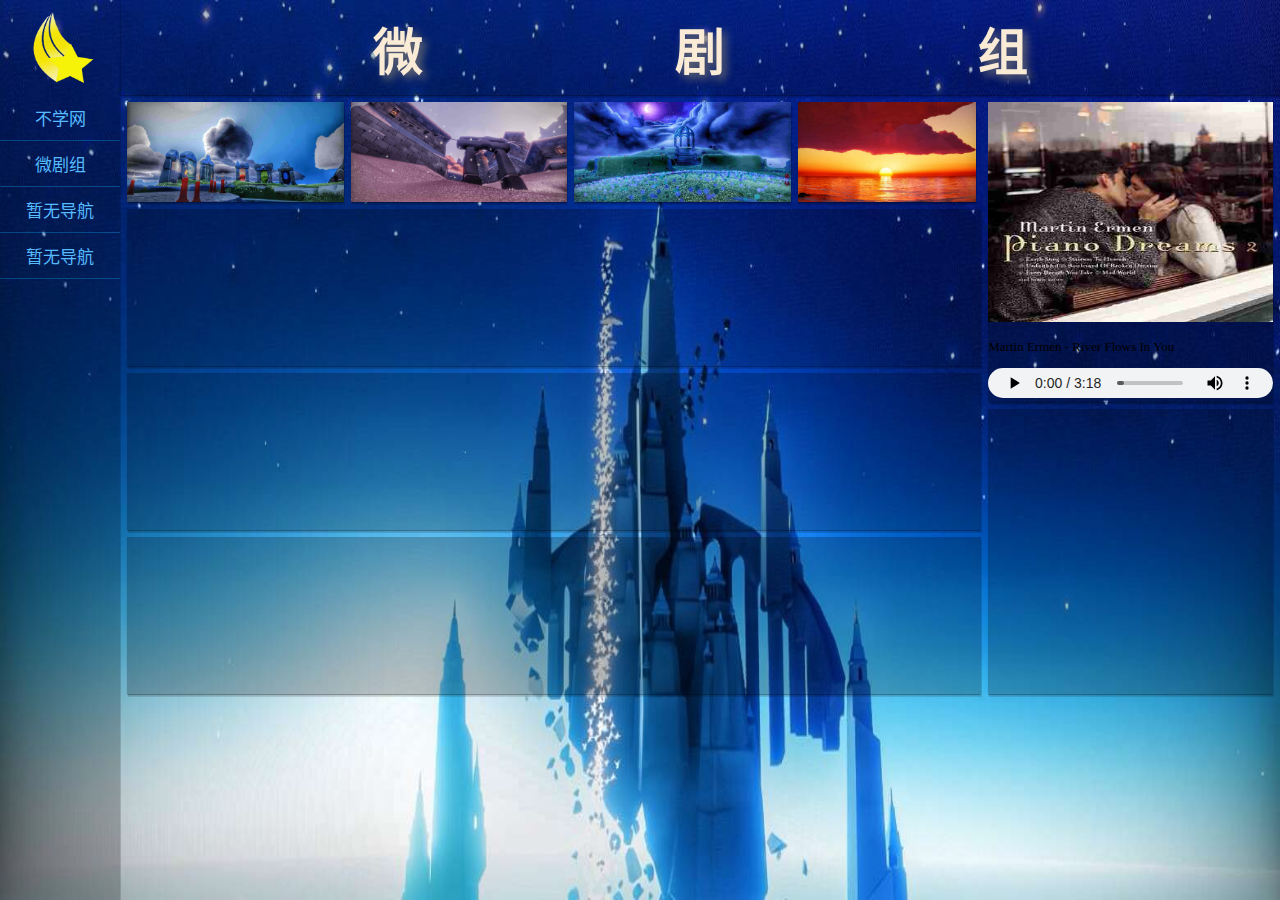
==== index.html @ 16af59c2 "Add files via upload" ====
<!DOCTYPE html>
<html lang="zh-CN" manifest="wjz.appcache">
  <head>
    <meta charset="UTF-8" />
    <meta http-equiv="X-UA-Compatible" content="IE=edge" />
    <meta name="viewport" content="width=device-width, initial-scale=1.0" />
    <title>微剧组</title>
    <link rel="icon" href="favicon.ico" />
    <style>
      body {
        margin: 0;
        height: 100vh;
        background-image: url("./SKY0.jpg");
        background-size: 100% 100%;
      }
      a {
        transition: font-size 0.5s;
        text-decoration: none;
        color: rgb(86, 187, 255);
      }
      .daohang:hover {
        background: rgba(135, 206, 250, 0.445);
        font-size: 20px;
      }

      /* * {
        border: 1px solid black;
      } */
      .yinying {
        box-shadow: rgb(0 0 0 / 20%) 0px 2px 1px -1px,
          rgb(0 0 0 / 14%) 0px 1px 1px 0px, rgb(0 0 0 / 12%) 1px 3px 0px;
      }
      .baise {
        background-color: rgba(0, 0, 0, 0.233);
      }
      .flex {
        display: flex;
      }
      .flex1 {
        flex: 1;
        background-color: rgba(0, 0, 0, 0);
      }
      .flex2 {
        display: flex;
        align-items: center;
        justify-content: space-evenly;
        font-size: 50px;
        color: antiquewhite;
      }
      .flex3 {
        flex: 1;
      }
      .column {
        flex-direction: column;
      }

      .mg8 {
        margin: 7px;
      }
      .mgr8 {
        margin-right: 7px;
      }
      .mgt8 {
        margin-top: 7px;
      }
      .daohang {
        display: flex;
        justify-content: center;
        padding: 10px 20px;
        border-bottom: 1px solid rgba(16, 183, 255, 0.3);
        font-size: 17px;
        color: rgb(0, 0, 0);
      }
      .zt {
        font-family: serif;
        text-shadow: 4px 4px 8px rgb(114, 113, 113);
      }
    </style>
  </head>

  <body class="flex">
    <!--侧边栏-->
    <div style="width: 120px; z-index: 2" class="baise yinying">
      <!-- 头像栏 -->
      <div
        style="padding: 10px; align-items: center; justify-content: center"
        class="flex"
      >
        <img src="LOGO.png" width="70px" height="75px" alt="微剧组" />
      </div>
      <!-- 导航栏 -->
      <div class="flex1">
        <div class="daohang">
          <a href="https://blog.noxue.com/">不学网</a>
        </div>
        <div class="daohang">
          <a href="http://www.czixue7.icoc.bz/">微剧组</a>
        </div>
        <div class="daohang"><a href="#">暂无导航</a></div>
        <div class="daohang"><a href="#">暂无导航</a></div>
      </div>
    </div>
    <!--主区域-->
    <div class="flex3 column">
      <!--头部栏-->
      <div style="height: 95px; z-index: 1" class="zt flex2 baise yinying">
        <b>微</b>
        <b>剧</b>
        <b>组</b>
      </div>
      <!--内容区-->
      <div style="overflow: auto" class="flex">
        <!--左区-->
        <div style="flex: 3" class="flex column mg8">
          <!--数据区-->
          <div class="flex">
            <!-- 图片块 -->
            <div style="height: 100px" class="baise mgr8 yinying">
              <img src="SKY1.jpg" width="100%" height="100%" alt="" />
            </div>
            <div style="height: 100px" class="baise mgr8 yinying">
              <img src="SKY2.jpg" width="100%" height="100%" alt="" />
            </div>
            <div style="height: 100px" class="baise mgr8 yinying">
              <img src="SKY3.jpg" width="100%" height="100%" alt="" />
            </div>
            <div style="height: 100px" class="baise yinying">
              <img src="SKY4.jpg" width="100%" height="100%" alt="" />
            </div>
          </div>
          <!--列表区-->
          <div class="flex column">
            <!-- 列表项 -->
            <div style="height: 157px" class="baise mgt8 yinying"></div>
            <div style="height: 157px" class="baise mgt8 yinying"></div>
            <div style="height: 157px" class="baise mgt8 yinying"></div>
          </div>
        </div>
        <!--右区-->
        <div style="flex: 1" class="flex column mgr8 mgt8">
          <!-- 音乐播放 -->
          <div style="height: 300px" class="baise yinying">
            <img
              src="Martin Ermen - River Flows In You.jpg"
              width="100%"
              height="220px"
              alt=""
            />
            <p style="font-size: 13px">Martin Ermen - River Flows In You</p>
            <audio controls style="height: 30px; width: 100%">
              <source src="Martin Ermen - River Flows In You.mp3" />
            </audio>
          </div>
          <!-- 消息区 -->
          <div style="height: 285px" class="baise mgt8 yinying"></div>
        </div>
      </div>
    </div>
  </body>
</html>
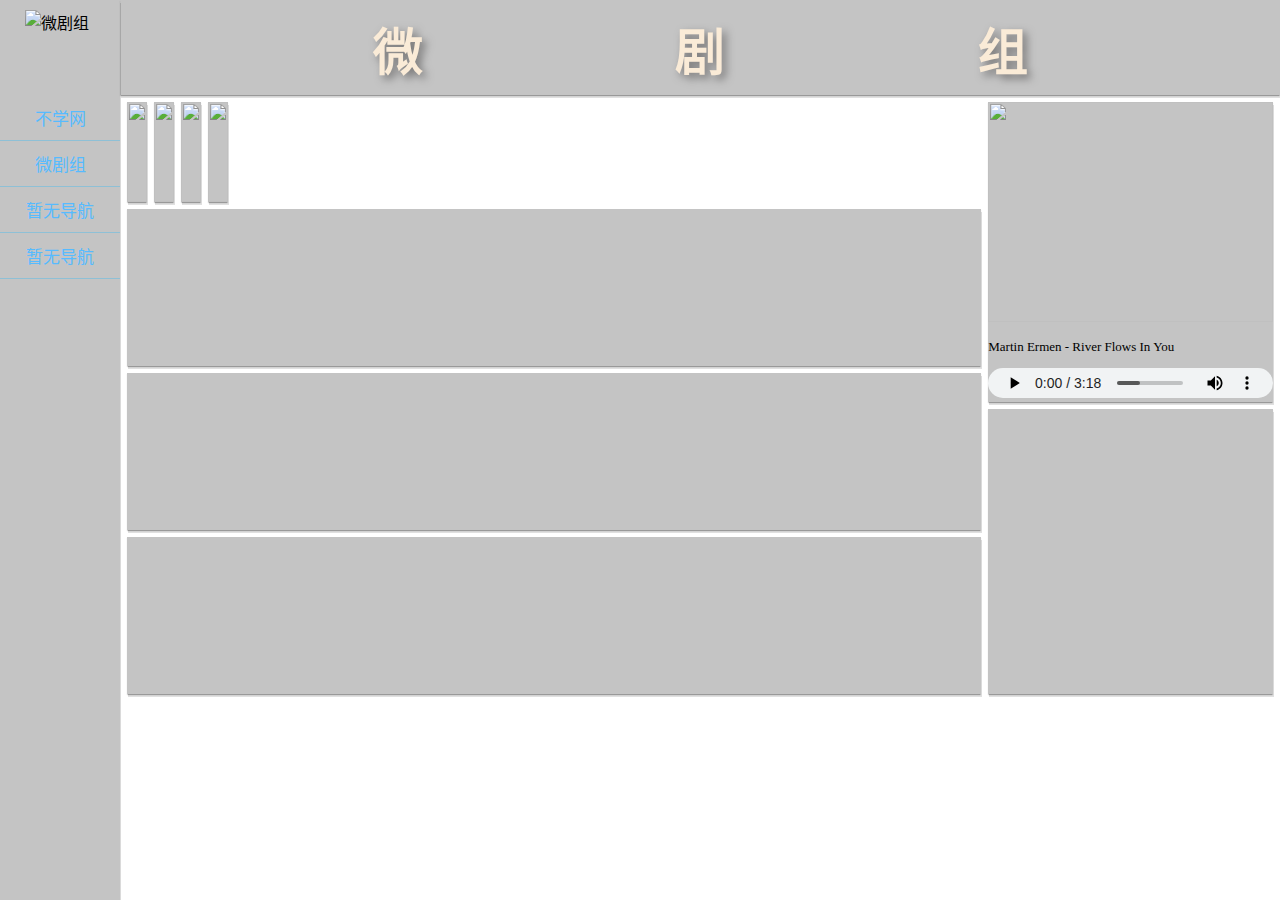
==== commit 42edf573: "Add files via upload" ====
--- a/index.html
+++ b/index.html
@@ -5,12 +5,12 @@
     <meta http-equiv="X-UA-Compatible" content="IE=edge" />
     <meta name="viewport" content="width=device-width, initial-scale=1.0" />
     <title>微剧组</title>
-    <link rel="icon" href="favicon.ico" />
+    <link rel="icon" href="./TP/favicon.ico" />
     <style>
       body {
         margin: 0;
         height: 100vh;
-        background-image: url("./SKY0.jpg");
+        background-image: url("./TP/SKY0.jpg");
         background-size: 100% 100%;
       }
       a {
@@ -86,7 +86,13 @@
         style="padding: 10px; align-items: center; justify-content: center"
         class="flex"
       >
-        <img src="LOGO.png" width="70px" height="75px" alt="微剧组" />
+        <img
+          src="./TP/LOGO.png"
+          width="70px"
+          height="75px"
+          alt="微剧组"
+          title="星标"
+        />
       </div>
       <!-- 导航栏 -->
       <div class="flex1">
@@ -116,16 +122,40 @@
           <div class="flex">
             <!-- 图片块 -->
             <div style="height: 100px" class="baise mgr8 yinying">
-              <img src="SKY1.jpg" width="100%" height="100%" alt="" />
+              <img
+                src="./TP/SKY1.jpg"
+                width="100%"
+                height="100%"
+                alt=""
+                title="光遇-遇镜传送门"
+              />
             </div>
             <div style="height: 100px" class="baise mgr8 yinying">
-              <img src="SKY2.jpg" width="100%" height="100%" alt="" />
+              <img
+                src="./TP/SKY2.jpg"
+                width="100%"
+                height="100%"
+                alt=""
+                title="光遇-霞谷圆梦村"
+              />
             </div>
             <div style="height: 100px" class="baise mgr8 yinying">
-              <img src="SKY3.jpg" width="100%" height="100%" alt="" />
+              <img
+                src="./TP/SKY3.jpg"
+                width="100%"
+                height="100%"
+                alt=""
+                title="光遇-玫瑰花园"
+              />
             </div>
             <div style="height: 100px" class="baise yinying">
-              <img src="SKY4.jpg" width="100%" height="100%" alt="" />
+              <img
+                src="./TP/SKY4.jpg"
+                width="100%"
+                height="100%"
+                alt=""
+                title="光遇-遇镜夕阳"
+              />
             </div>
           </div>
           <!--列表区-->
@@ -141,7 +171,7 @@
           <!-- 音乐播放 -->
           <div style="height: 300px" class="baise yinying">
             <img
-              src="Martin Ermen - River Flows In You.jpg"
+              src="./TP/Martin Ermen - River Flows In You.jpg"
               width="100%"
               height="220px"
               alt=""
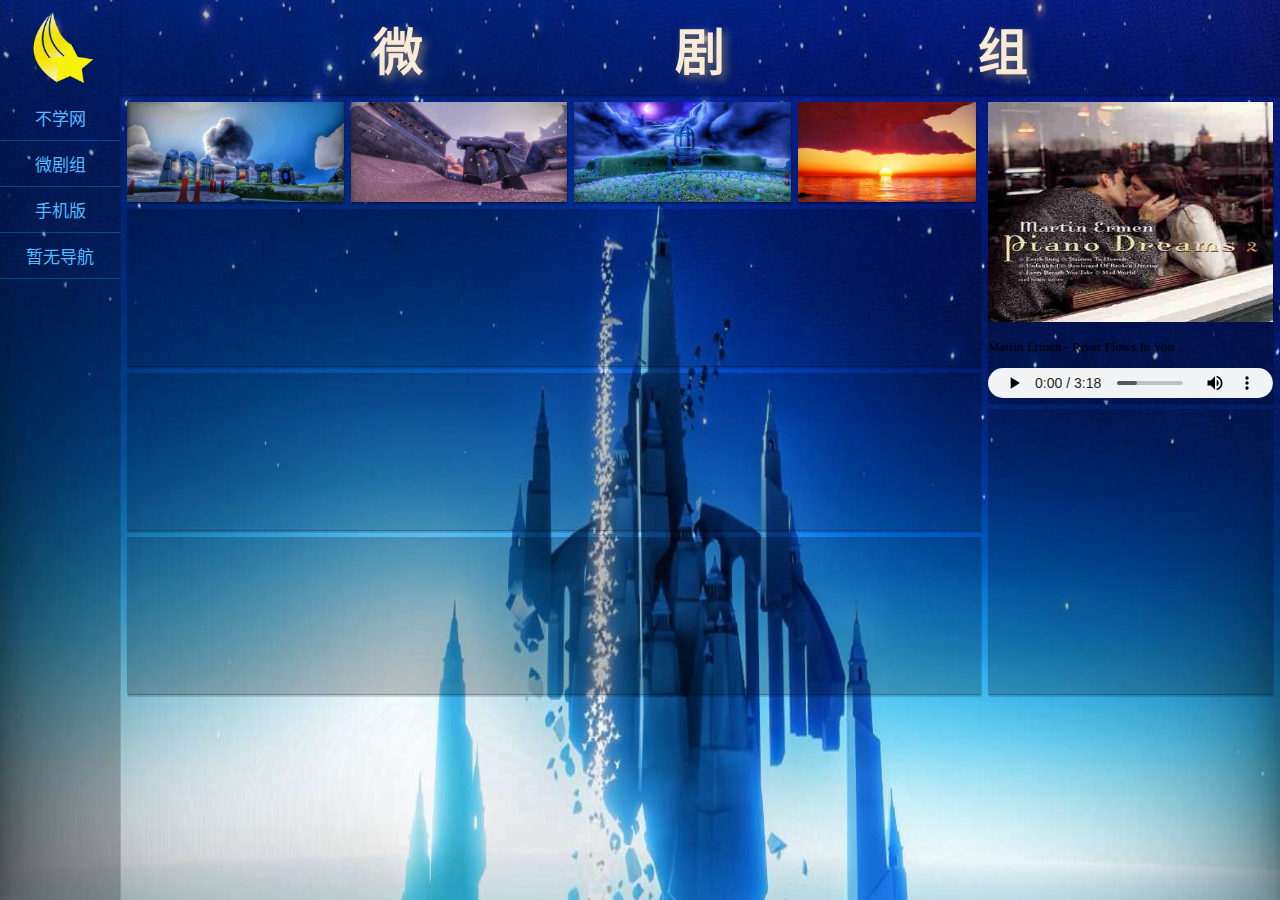
==== commit 9a535644: "Add files via upload" ====
--- a/index.html
+++ b/index.html
@@ -102,7 +102,9 @@
         <div class="daohang">
           <a href="http://www.czixue7.icoc.bz/">微剧组</a>
         </div>
-        <div class="daohang"><a href="#">暂无导航</a></div>
+        <div class="daohang">
+          <a href="https://zixue7.gitee.io/sj">手机版</a>
+        </div>
         <div class="daohang"><a href="#">暂无导航</a></div>
       </div>
     </div>
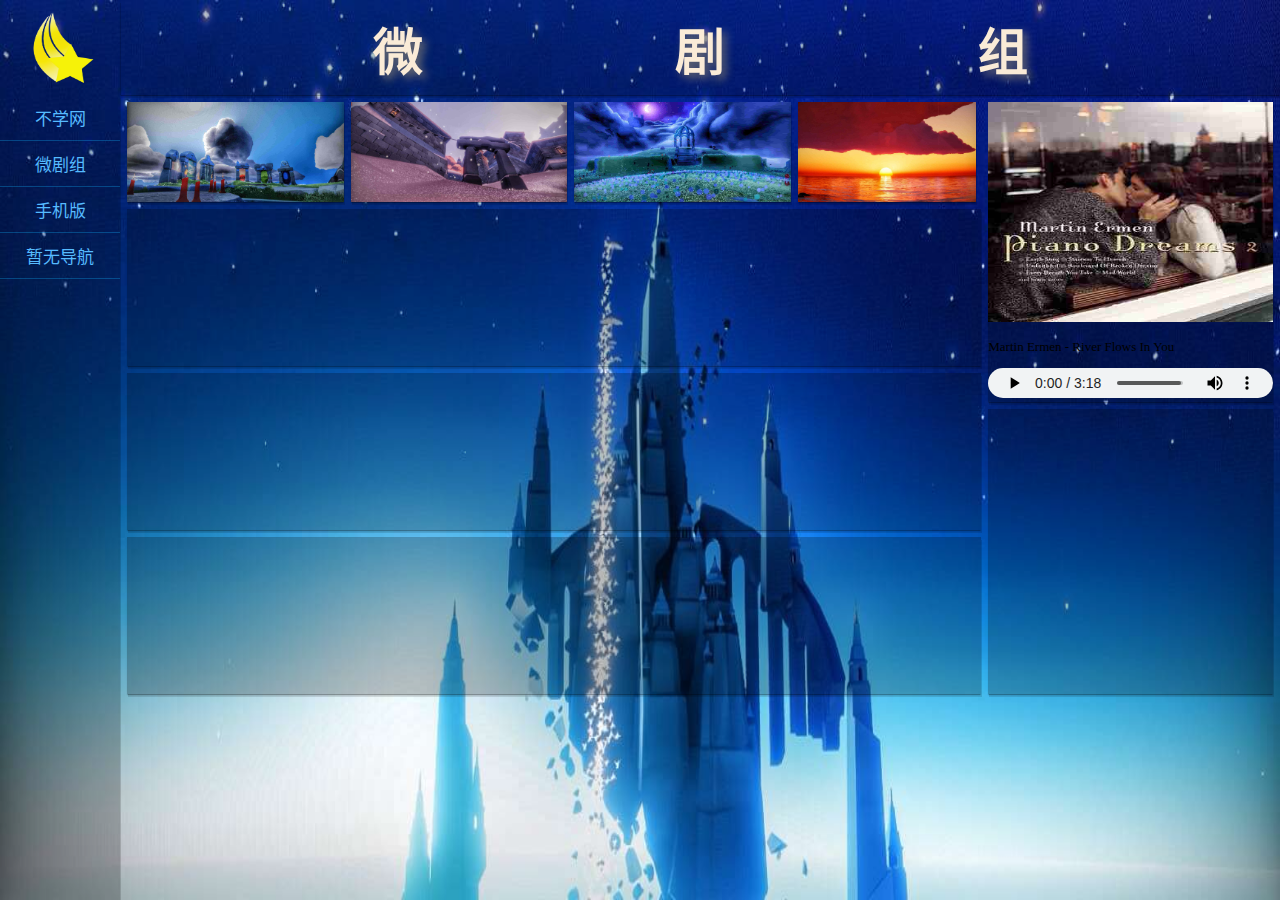
==== commit fc6ed3f5: "Update index.html" ====
--- a/index.html
+++ b/index.html
@@ -103,7 +103,7 @@
           <a href="http://www.czixue7.icoc.bz/">微剧组</a>
         </div>
         <div class="daohang">
-          <a href="https://zixue7.gitee.io/sj">手机版</a>
+          <a href="https://czixue7.github.io/shouji/">手机版</a>
         </div>
         <div class="daohang"><a href="#">暂无导航</a></div>
       </div>
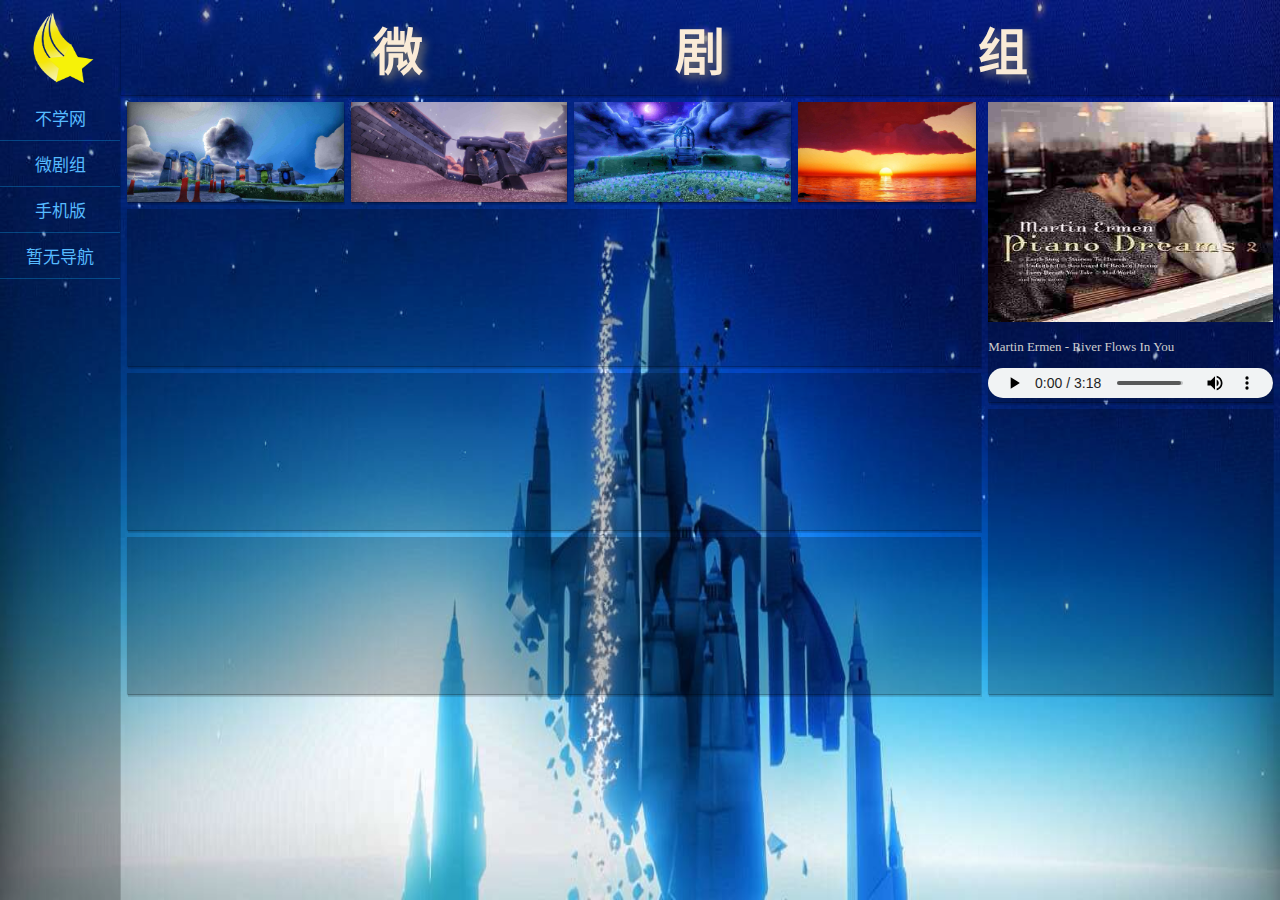
==== commit 47daa0e6: "Add files via upload" ====
--- a/index.html
+++ b/index.html
@@ -103,7 +103,7 @@
           <a href="http://www.czixue7.icoc.bz/">微剧组</a>
         </div>
         <div class="daohang">
-          <a href="https://czixue7.github.io/shouji/">手机版</a>
+          <a href="https://zixue7.gitee.io/sj">手机版</a>
         </div>
         <div class="daohang"><a href="#">暂无导航</a></div>
       </div>
@@ -178,7 +178,9 @@
               height="220px"
               alt=""
             />
-            <p style="font-size: 13px">Martin Ermen - River Flows In You</p>
+            <p style="color: rgb(206, 206, 206); font-size: 13px">
+              Martin Ermen - River Flows In You
+            </p>
             <audio controls style="height: 30px; width: 100%">
               <source src="Martin Ermen - River Flows In You.mp3" />
             </audio>
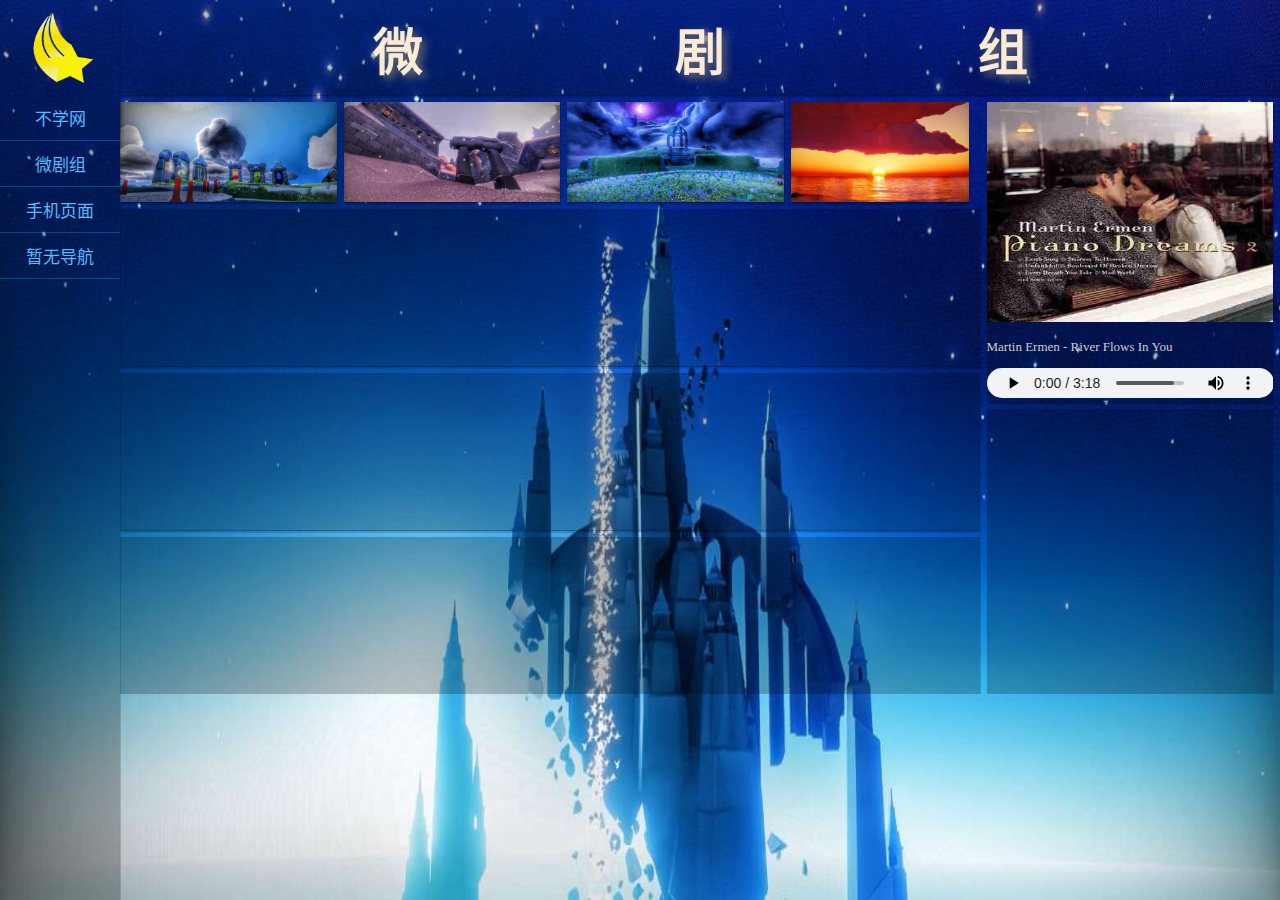
==== commit 4c68cb7b: "Add files via upload" ====
--- a/index.html
+++ b/index.html
@@ -103,7 +103,7 @@
           <a href="http://www.czixue7.icoc.bz/">微剧组</a>
         </div>
         <div class="daohang">
-          <a href="https://zixue7.gitee.io/sj">手机版</a>
+          <a href="./shouji.html">手机页面</a>
         </div>
         <div class="daohang"><a href="#">暂无导航</a></div>
       </div>
@@ -119,11 +119,11 @@
       <!--内容区-->
       <div style="overflow: auto" class="flex">
         <!--左区-->
-        <div style="flex: 3" class="flex column mg8">
+        <div style="flex: 3" class="flex column mgr8">
           <!--数据区-->
           <div class="flex">
             <!-- 图片块 -->
-            <div style="height: 100px" class="baise mgr8 yinying">
+            <div style="height: 100px" class="baise mgr8 mgt8 yinying">
               <img
                 src="./TP/SKY1.jpg"
                 width="100%"
@@ -132,7 +132,7 @@
                 title="光遇-遇镜传送门"
               />
             </div>
-            <div style="height: 100px" class="baise mgr8 yinying">
+            <div style="height: 100px" class="baise mgr8 mgt8 yinying">
               <img
                 src="./TP/SKY2.jpg"
                 width="100%"
@@ -141,7 +141,7 @@
                 title="光遇-霞谷圆梦村"
               />
             </div>
-            <div style="height: 100px" class="baise mgr8 yinying">
+            <div style="height: 100px" class="baise mgr8 mgt8 yinying">
               <img
                 src="./TP/SKY3.jpg"
                 width="100%"
@@ -150,7 +150,7 @@
                 title="光遇-玫瑰花园"
               />
             </div>
-            <div style="height: 100px" class="baise yinying">
+            <div style="height: 100px" class="baise mgt8 yinying">
               <img
                 src="./TP/SKY4.jpg"
                 width="100%"
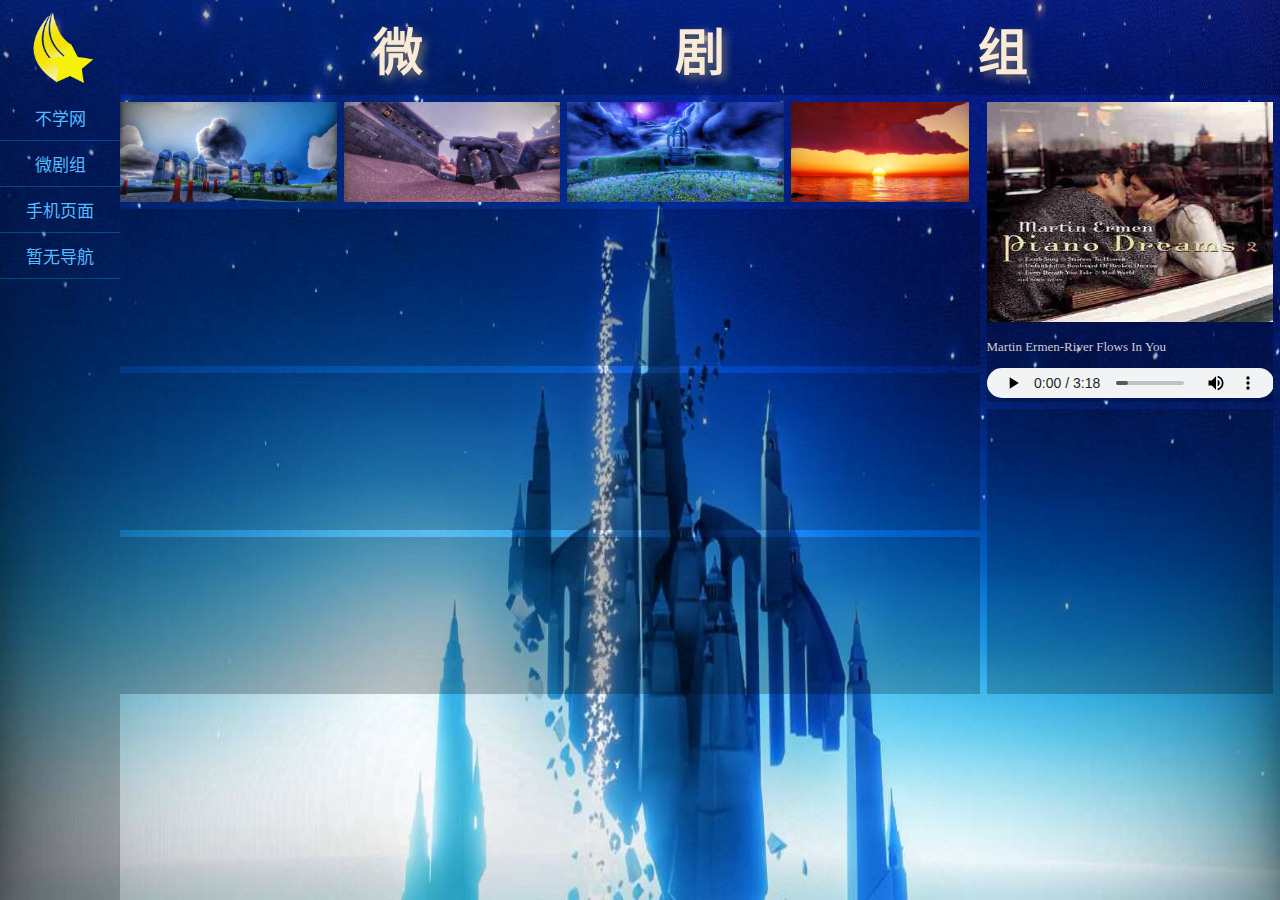
==== commit ece28852: "Add files via upload" ====
--- a/index.html
+++ b/index.html
@@ -1,194 +1 @@
-<!DOCTYPE html>
-<html lang="zh-CN" manifest="wjz.appcache">
-  <head>
-    <meta charset="UTF-8" />
-    <meta http-equiv="X-UA-Compatible" content="IE=edge" />
-    <meta name="viewport" content="width=device-width, initial-scale=1.0" />
-    <title>微剧组</title>
-    <link rel="icon" href="./TP/favicon.ico" />
-    <style>
-      body {
-        margin: 0;
-        height: 100vh;
-        background-image: url("./TP/SKY0.jpg");
-        background-size: 100% 100%;
-      }
-      a {
-        transition: font-size 0.5s;
-        text-decoration: none;
-        color: rgb(86, 187, 255);
-      }
-      .daohang:hover {
-        background: rgba(135, 206, 250, 0.445);
-        font-size: 20px;
-      }
-
-      /* * {
-        border: 1px solid black;
-      } */
-      .yinying {
-        box-shadow: rgb(0 0 0 / 20%) 0px 2px 1px -1px,
-          rgb(0 0 0 / 14%) 0px 1px 1px 0px, rgb(0 0 0 / 12%) 1px 3px 0px;
-      }
-      .baise {
-        background-color: rgba(0, 0, 0, 0.233);
-      }
-      .flex {
-        display: flex;
-      }
-      .flex1 {
-        flex: 1;
-        background-color: rgba(0, 0, 0, 0);
-      }
-      .flex2 {
-        display: flex;
-        align-items: center;
-        justify-content: space-evenly;
-        font-size: 50px;
-        color: antiquewhite;
-      }
-      .flex3 {
-        flex: 1;
-      }
-      .column {
-        flex-direction: column;
-      }
-
-      .mg8 {
-        margin: 7px;
-      }
-      .mgr8 {
-        margin-right: 7px;
-      }
-      .mgt8 {
-        margin-top: 7px;
-      }
-      .daohang {
-        display: flex;
-        justify-content: center;
-        padding: 10px 20px;
-        border-bottom: 1px solid rgba(16, 183, 255, 0.3);
-        font-size: 17px;
-        color: rgb(0, 0, 0);
-      }
-      .zt {
-        font-family: serif;
-        text-shadow: 4px 4px 8px rgb(114, 113, 113);
-      }
-    </style>
-  </head>
-
-  <body class="flex">
-    <!--侧边栏-->
-    <div style="width: 120px; z-index: 2" class="baise yinying">
-      <!-- 头像栏 -->
-      <div
-        style="padding: 10px; align-items: center; justify-content: center"
-        class="flex"
-      >
-        <img
-          src="./TP/LOGO.png"
-          width="70px"
-          height="75px"
-          alt="微剧组"
-          title="星标"
-        />
-      </div>
-      <!-- 导航栏 -->
-      <div class="flex1">
-        <div class="daohang">
-          <a href="https://blog.noxue.com/">不学网</a>
-        </div>
-        <div class="daohang">
-          <a href="http://www.czixue7.icoc.bz/">微剧组</a>
-        </div>
-        <div class="daohang">
-          <a href="./shouji.html">手机页面</a>
-        </div>
-        <div class="daohang"><a href="#">暂无导航</a></div>
-      </div>
-    </div>
-    <!--主区域-->
-    <div class="flex3 column">
-      <!--头部栏-->
-      <div style="height: 95px; z-index: 1" class="zt flex2 baise yinying">
-        <b>微</b>
-        <b>剧</b>
-        <b>组</b>
-      </div>
-      <!--内容区-->
-      <div style="overflow: auto" class="flex">
-        <!--左区-->
-        <div style="flex: 3" class="flex column mgr8">
-          <!--数据区-->
-          <div class="flex">
-            <!-- 图片块 -->
-            <div style="height: 100px" class="baise mgr8 mgt8 yinying">
-              <img
-                src="./TP/SKY1.jpg"
-                width="100%"
-                height="100%"
-                alt=""
-                title="光遇-遇镜传送门"
-              />
-            </div>
-            <div style="height: 100px" class="baise mgr8 mgt8 yinying">
-              <img
-                src="./TP/SKY2.jpg"
-                width="100%"
-                height="100%"
-                alt=""
-                title="光遇-霞谷圆梦村"
-              />
-            </div>
-            <div style="height: 100px" class="baise mgr8 mgt8 yinying">
-              <img
-                src="./TP/SKY3.jpg"
-                width="100%"
-                height="100%"
-                alt=""
-                title="光遇-玫瑰花园"
-              />
-            </div>
-            <div style="height: 100px" class="baise mgt8 yinying">
-              <img
-                src="./TP/SKY4.jpg"
-                width="100%"
-                height="100%"
-                alt=""
-                title="光遇-遇镜夕阳"
-              />
-            </div>
-          </div>
-          <!--列表区-->
-          <div class="flex column">
-            <!-- 列表项 -->
-            <div style="height: 157px" class="baise mgt8 yinying"></div>
-            <div style="height: 157px" class="baise mgt8 yinying"></div>
-            <div style="height: 157px" class="baise mgt8 yinying"></div>
-          </div>
-        </div>
-        <!--右区-->
-        <div style="flex: 1" class="flex column mgr8 mgt8">
-          <!-- 音乐播放 -->
-          <div style="height: 300px" class="baise yinying">
-            <img
-              src="./TP/Martin Ermen - River Flows In You.jpg"
-              width="100%"
-              height="220px"
-              alt=""
-            />
-            <p style="color: rgb(206, 206, 206); font-size: 13px">
-              Martin Ermen - River Flows In You
-            </p>
-            <audio controls style="height: 30px; width: 100%">
-              <source src="Martin Ermen - River Flows In You.mp3" />
-            </audio>
-          </div>
-          <!-- 消息区 -->
-          <div style="height: 285px" class="baise mgt8 yinying"></div>
-        </div>
-      </div>
-    </div>
-  </body>
-</html>
+<!DOCTYPE html><html lang="zh-CN"manifest="wjz.appcache"><head><meta charset="UTF-8"/><meta http-equiv="X-UA-Compatible"content="IE=edge"/><meta name="viewport"content="width=device-width, initial-scale=1.0"/><title>微剧组</title><link rel="icon"href="./TP/favicon.ico"/><style>body{margin:0;height:100vh;background-image:url("./TP/SKY0.jpg");background-size:100%100%}a{transition:font-size 0.5s;text-decoration:none;color:rgb(86,187,255)}.daohang:hover{background:rgba(135,206,250,0.445);font-size:20px}.yinying{box-shadow:rgb(0 0 0/20%)0px 2px 1px-1px,rgb(0 0 0/14%)0px 1px 1px 0px,rgb(0 0 0/12%)1px 3px 0px}.baise{background-color:rgba(0,0,0,0.233)}.flex{display:flex}.flex1{flex:1;background-color:rgba(0,0,0,0)}.flex2{display:flex;align-items:center;justify-content:space-evenly;font-size:50px;color:antiquewhite}.flex3{flex:1}.column{flex-direction:column}.mg8{margin:7px}.mgr8{margin-right:7px}.mgt8{margin-top:7px}.daohang{display:flex;justify-content:center;padding:10px 20px;border-bottom:1px solid rgba(16,183,255,0.3);font-size:17px;color:rgb(0,0,0)}.bt{font-family:serif;text-shadow:4px 4px 8px rgb(114,113,113)}</style></head><body class="flex"><!--侧边栏--><div style="width: 120px; z-index: 2"class="baise yinying"><!--头像栏--><div style="padding: 10px; align-items: center; justify-content: center"class="flex"><img src="./TP/LOGO.png"width="70px"height="75px"alt="微剧组"title="星标"/></div><!--导航栏--><div class="flex1"><div class="daohang"><a href="https://blog.noxue.com/">不学网</a></div><div class="daohang"><a href="http://www.czixue7.icoc.bz/">微剧组</a></div><div class="daohang"><a href="./shouji.html">手机页面</a></div><div class="daohang"><a href="#">暂无导航</a></div></div></div><!--主区域--><div class="flex3 column"><!--标题栏--><div style="height: 95px; z-index: 1"class="bt flex2 baise yinying"><b>微</b><b>剧</b><b>组</b></div><!--内容区--><div style="overflow: auto"class="flex"><!--左区--><div style="flex: 3"class="flex column mgr8"><!--数据区--><div class="flex"><!--图片块--><div style="height: 100px"class="baise mgr8 mgt8 yinying"><img src="./TP/SKY1.jpg"width="100%"height="100%"alt=""title="光遇-遇镜传送门"/></div><div style="height: 100px"class="baise mgr8 mgt8 yinying"><img src="./TP/SKY2.jpg"width="100%"height="100%"alt=""title="光遇-霞谷圆梦村"/></div><div style="height: 100px"class="baise mgr8 mgt8 yinying"><img src="./TP/SKY3.jpg"width="100%"height="100%"alt=""title="光遇-玫瑰花园"/></div><div style="height: 100px"class="baise mgt8 yinying"><img src="./TP/SKY4.jpg"width="100%"height="100%"alt=""title="光遇-遇镜夕阳"/></div></div><!--列表区--><div class="flex column"><!--列表项--><div style="height: 157px"class="baise mgt8 yinying"></div><div style="height: 157px"class="baise mgt8 yinying"></div><div style="height: 157px"class="baise mgt8 yinying"></div></div></div><!--右区--><div style="flex: 1"class="flex column mgr8 mgt8"><!--音乐播放--><div style="height: 300px"class="baise yinying"><img src="./TP/Martin Ermen - River Flows In You.jpg"width="100%"height="220px"alt=""/><p style="color: rgb(206, 206, 206); font-size: 13px">Martin Ermen-River Flows In You</p><audio controls style="height: 30px; width: 100%"><source src="Martin Ermen - River Flows In You.mp3"/></audio></div><!--消息区--><div style="height: 285px"class="baise mgt8 yinying"></div></div></div></div></body></html>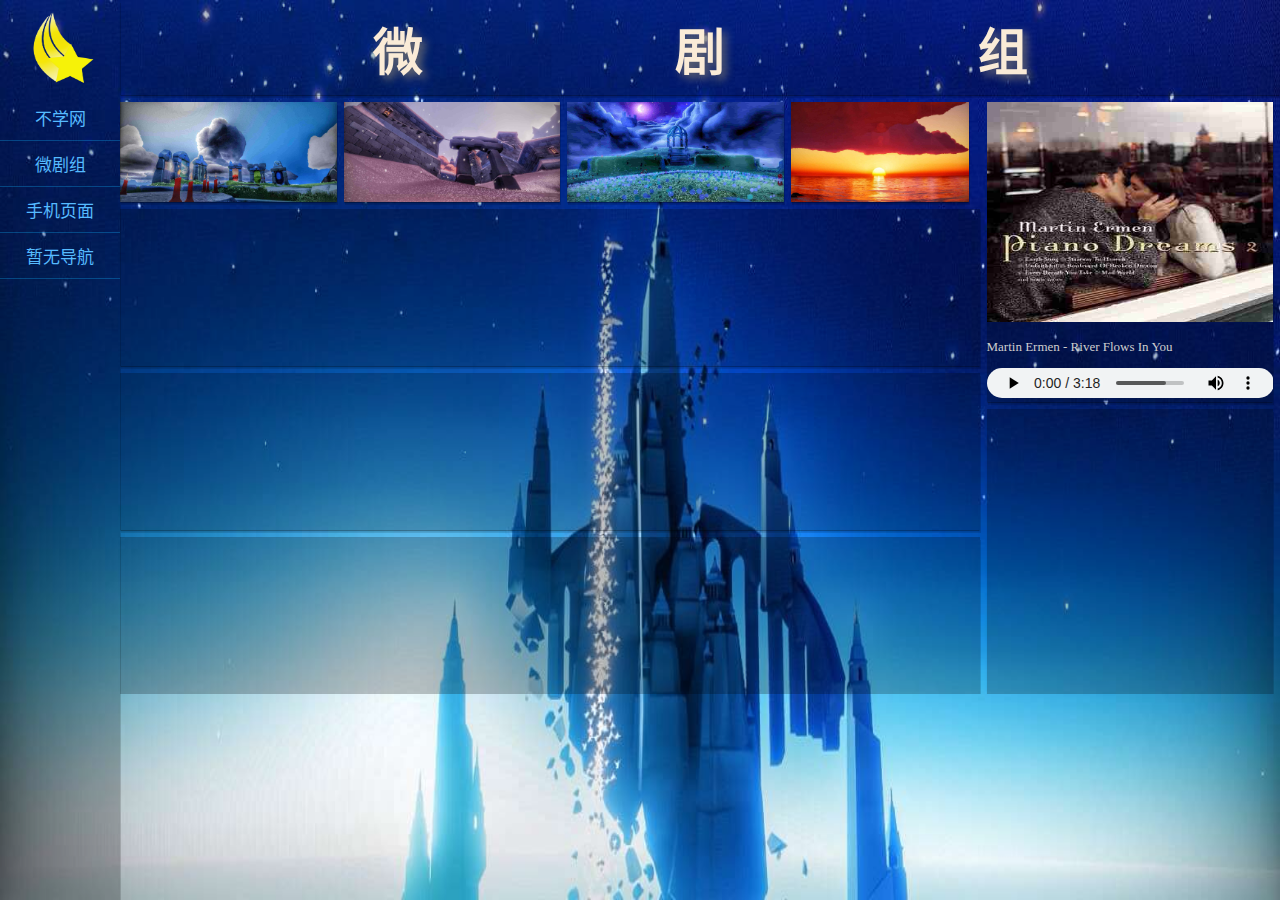
==== commit cddcddcd: "Add files via upload" ====
--- a/index.html
+++ b/index.html
@@ -1 +1,125 @@
-<!DOCTYPE html><html lang="zh-CN"manifest="wjz.appcache"><head><meta charset="UTF-8"/><meta http-equiv="X-UA-Compatible"content="IE=edge"/><meta name="viewport"content="width=device-width, initial-scale=1.0"/><title>微剧组</title><link rel="icon"href="./TP/favicon.ico"/><style>body{margin:0;height:100vh;background-image:url("./TP/SKY0.jpg");background-size:100%100%}a{transition:font-size 0.5s;text-decoration:none;color:rgb(86,187,255)}.daohang:hover{background:rgba(135,206,250,0.445);font-size:20px}.yinying{box-shadow:rgb(0 0 0/20%)0px 2px 1px-1px,rgb(0 0 0/14%)0px 1px 1px 0px,rgb(0 0 0/12%)1px 3px 0px}.baise{background-color:rgba(0,0,0,0.233)}.flex{display:flex}.flex1{flex:1;background-color:rgba(0,0,0,0)}.flex2{display:flex;align-items:center;justify-content:space-evenly;font-size:50px;color:antiquewhite}.flex3{flex:1}.column{flex-direction:column}.mg8{margin:7px}.mgr8{margin-right:7px}.mgt8{margin-top:7px}.daohang{display:flex;justify-content:center;padding:10px 20px;border-bottom:1px solid rgba(16,183,255,0.3);font-size:17px;color:rgb(0,0,0)}.bt{font-family:serif;text-shadow:4px 4px 8px rgb(114,113,113)}</style></head><body class="flex"><!--侧边栏--><div style="width: 120px; z-index: 2"class="baise yinying"><!--头像栏--><div style="padding: 10px; align-items: center; justify-content: center"class="flex"><img src="./TP/LOGO.png"width="70px"height="75px"alt="微剧组"title="星标"/></div><!--导航栏--><div class="flex1"><div class="daohang"><a href="https://blog.noxue.com/">不学网</a></div><div class="daohang"><a href="http://www.czixue7.icoc.bz/">微剧组</a></div><div class="daohang"><a href="./shouji.html">手机页面</a></div><div class="daohang"><a href="#">暂无导航</a></div></div></div><!--主区域--><div class="flex3 column"><!--标题栏--><div style="height: 95px; z-index: 1"class="bt flex2 baise yinying"><b>微</b><b>剧</b><b>组</b></div><!--内容区--><div style="overflow: auto"class="flex"><!--左区--><div style="flex: 3"class="flex column mgr8"><!--数据区--><div class="flex"><!--图片块--><div style="height: 100px"class="baise mgr8 mgt8 yinying"><img src="./TP/SKY1.jpg"width="100%"height="100%"alt=""title="光遇-遇镜传送门"/></div><div style="height: 100px"class="baise mgr8 mgt8 yinying"><img src="./TP/SKY2.jpg"width="100%"height="100%"alt=""title="光遇-霞谷圆梦村"/></div><div style="height: 100px"class="baise mgr8 mgt8 yinying"><img src="./TP/SKY3.jpg"width="100%"height="100%"alt=""title="光遇-玫瑰花园"/></div><div style="height: 100px"class="baise mgt8 yinying"><img src="./TP/SKY4.jpg"width="100%"height="100%"alt=""title="光遇-遇镜夕阳"/></div></div><!--列表区--><div class="flex column"><!--列表项--><div style="height: 157px"class="baise mgt8 yinying"></div><div style="height: 157px"class="baise mgt8 yinying"></div><div style="height: 157px"class="baise mgt8 yinying"></div></div></div><!--右区--><div style="flex: 1"class="flex column mgr8 mgt8"><!--音乐播放--><div style="height: 300px"class="baise yinying"><img src="./TP/Martin Ermen - River Flows In You.jpg"width="100%"height="220px"alt=""/><p style="color: rgb(206, 206, 206); font-size: 13px">Martin Ermen-River Flows In You</p><audio controls style="height: 30px; width: 100%"><source src="Martin Ermen - River Flows In You.mp3"/></audio></div><!--消息区--><div style="height: 285px"class="baise mgt8 yinying"></div></div></div></div></body></html>+
+<!DOCTYPE html>
+<html lang="zh-CN" manifest="wjz.appcache">
+  <head>
+    <meta charset="UTF-8" />
+    <meta http-equiv="X-UA-Compatible" content="IE=edge" />
+    <meta name="viewport" content="width=device-width, initial-scale=1.0" />
+    <title>微剧组</title>
+    <link rel="icon" href="./TP/favicon.ico" />
+    <link rel="stylesheet" href="./YS.css">
+  </head>
+  <body class="flex">
+    <!--侧边栏-->
+    <div style="width: 120px; z-index: 2" class="baise yinying">
+      <!-- 头像栏 -->
+      <div
+        style="padding: 10px; align-items: center; justify-content: center"
+        class="flex"
+      >
+        <img
+          src="./TP/LOGO.png"
+          width="70px"
+          height="75px"
+          alt="微剧组"
+          title="星标"
+        />
+      </div>
+      <!-- 导航栏 -->
+      <div class="flex1">
+        <div class="daohang">
+          <a href="https://blog.noxue.com/">不学网</a>
+        </div>
+        <div class="daohang">
+          <a href="http://www.czixue7.icoc.bz/">微剧组</a>
+        </div>
+        <div class="daohang">
+          <a href="./shouji.html">手机页面</a>
+        </div>
+        <div class="daohang"><a href="#">暂无导航</a></div>
+      </div>
+    </div>
+    <!--主区域-->
+    <div class="flex3 column">
+      <!--标题栏-->
+      <div style="height: 95px; z-index: 1" class="bt flex2 baise yinying">
+        <b>微</b>
+        <b>剧</b>
+        <b>组</b>
+      </div>
+      <!--内容区-->
+      <div style="overflow: auto" class="flex">
+        <!--左区-->
+        <div style="flex: 3" class="flex column mgr8">
+          <!--数据区-->
+          <div class="flex">
+            <!-- 图片块 -->
+            <div style="height: 100px" class="baise mgr8 mgt8 yinying">
+              <img
+                src="./TP/SKY1.jpg"
+                width="100%"
+                height="100%"
+                alt=""
+                title="光遇-遇镜传送门"
+              />
+            </div>
+            <div style="height: 100px" class="baise mgr8 mgt8 yinying">
+              <img
+                src="./TP/SKY2.jpg"
+                width="100%"
+                height="100%"
+                alt=""
+                title="光遇-霞谷圆梦村"
+              />
+            </div>
+            <div style="height: 100px" class="baise mgr8 mgt8 yinying">
+              <img
+                src="./TP/SKY3.jpg"
+                width="100%"
+                height="100%"
+                alt=""
+                title="光遇-玫瑰花园"
+              />
+            </div>
+            <div style="height: 100px" class="baise mgt8 yinying">
+              <img
+                src="./TP/SKY4.jpg"
+                width="100%"
+                height="100%"
+                alt=""
+                title="光遇-遇镜夕阳"
+              />
+            </div>
+          </div>
+          <!--列表区-->
+          <div class="flex column">
+            <!-- 列表项 -->
+            <div style="height: 157px" class="baise mgt8 yinying"></div>
+            <div style="height: 157px" class="baise mgt8 yinying"></div>
+            <div style="height: 157px" class="baise mgt8 yinying"></div>
+          </div>
+        </div>
+        <!--右区-->
+        <div style="flex: 1" class="flex column mgr8 mgt8">
+          <!-- 音乐播放 -->
+          <div style="height: 300px" class="baise yinying">
+            <img
+              src="./TP/Martin Ermen - River Flows In You.jpg"
+              width="100%"
+              height="220px"
+              alt=""
+            />
+            <p style="color: rgb(206, 206, 206); font-size: 13px">
+              Martin Ermen - River Flows In You
+            </p>
+            <audio controls style="height: 30px; width: 100%">
+              <source src="Martin Ermen - River Flows In You.mp3" />
+            </audio>
+          </div>
+          <!-- 消息区 -->
+          <div style="height: 285px" class="baise mgt8 yinying"></div>
+        </div>
+      </div>
+    </div>
+  </body>
+</html>
--- a/YS.css
+++ b/YS.css
@@ -0,0 +1,68 @@
+    body {
+        margin: 0;
+        height: 100vh;
+        background-image: url("./TP/SKY0.jpg");
+        background-size: 100% 100%;
+      }
+      a {
+        transition: font-size 0.5s;
+        text-decoration: none;
+        color: rgb(86, 187, 255);
+      }
+      .daohang:hover {
+        background: rgba(135, 206, 250, 0.445);
+        font-size: 20px;
+      }
+
+      /* * {
+        border: 1px solid black;
+      } */
+      .yinying {
+        box-shadow: rgb(0 0 0 / 20%) 0px 2px 1px -1px,
+          rgb(0 0 0 / 14%) 0px 1px 1px 0px, rgb(0 0 0 / 12%) 1px 3px 0px;
+      }
+      .baise {
+        background-color: rgba(0, 0, 0, 0.233);
+      }
+      .flex {
+        display: flex;
+      }
+      .flex1 {
+        flex: 1;
+        background-color: rgba(0, 0, 0, 0);
+      }
+      .flex2 {
+        display: flex;
+        align-items: center;
+        justify-content: space-evenly;
+        font-size: 50px;
+        color: antiquewhite;
+      }
+      .flex3 {
+        flex: 1;
+      }
+      .column {
+        flex-direction: column;
+      }
+
+      .mg8 {
+        margin: 7px;
+      }
+      .mgr8 {
+        margin-right: 7px;
+      }
+      .mgt8 {
+        margin-top: 7px;
+      }
+      .daohang {
+        display: flex;
+        justify-content: center;
+        padding: 10px 20px;
+        border-bottom: 1px solid rgba(16, 183, 255, 0.3);
+        font-size: 17px;
+        color: rgb(0, 0, 0);
+      }
+      .bt {
+        font-family: serif;
+        text-shadow: 4px 4px 8px rgb(114, 113, 113);
+      }